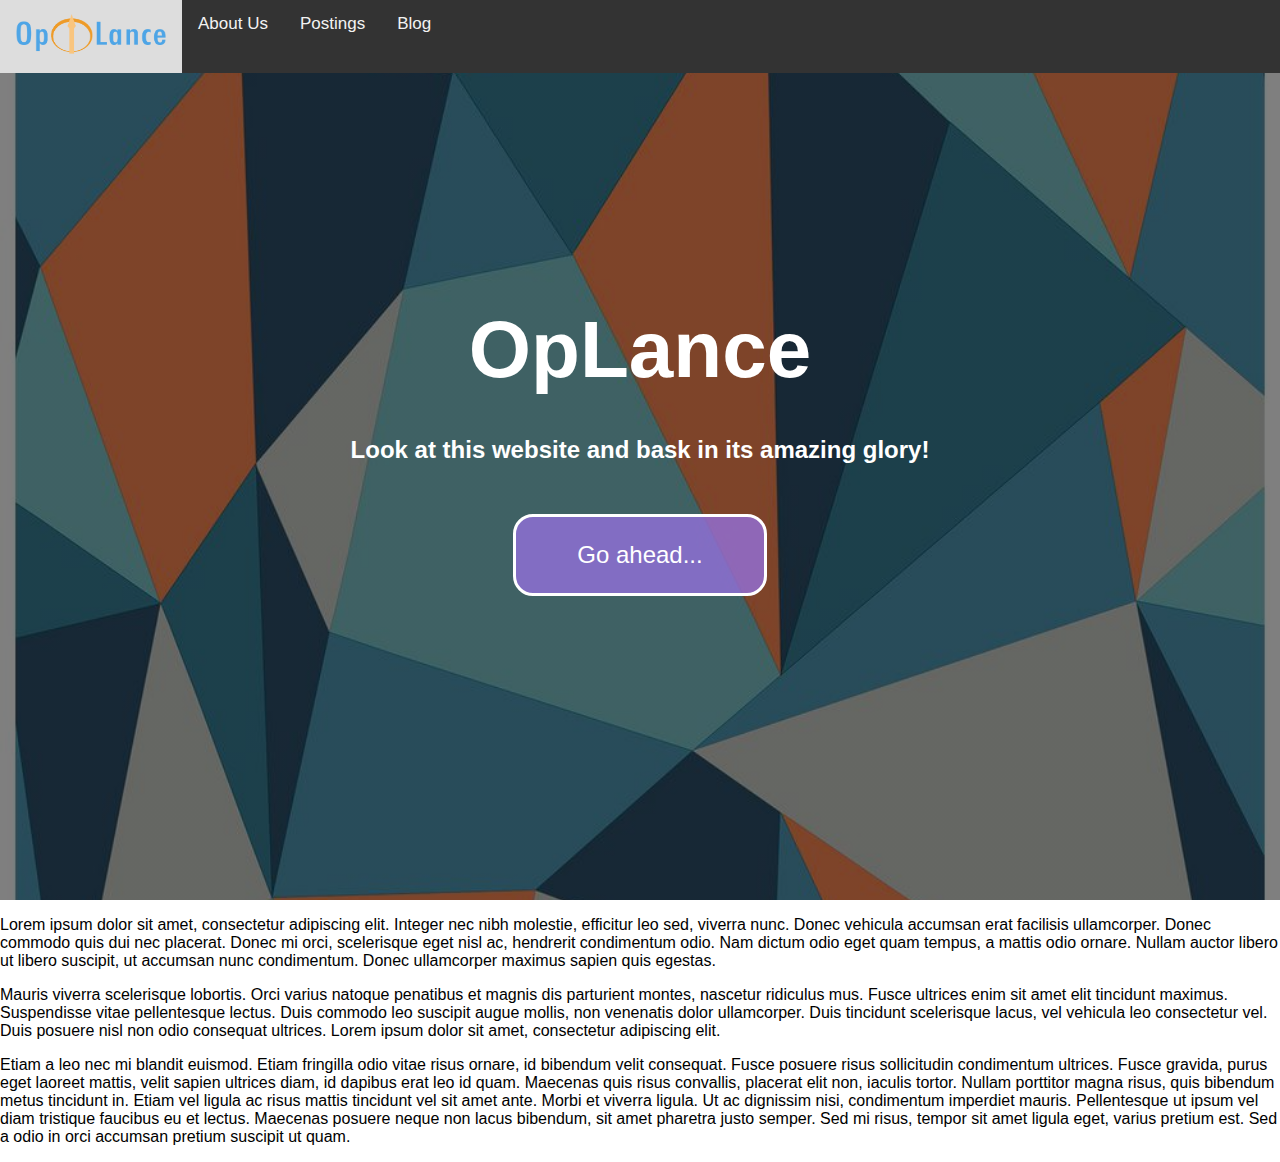
==== index.html @ 4021a5eb "." ====
<!DOCTYPE html>
<html>
	<head>
		<title>OpLance</title>
		<!-- link to main stylesheet -->
		<link rel="stylesheet" type="text/css" href="css/style.css">
	</head>
	<body>
		<div id="navbar">
			<a  href="https://www.qries.com/">
				<img src="https://harryburge.github.io/OpLance/imgs/OpLance_TextLogo.png" width="150" height="40">
			 </a>

			<a  href="/about">About Us</a>
			<a  href="/cv">Postings</a>
			<a  href="/blog">Blog</a>
		</div>

		<section class="hero">
			<div class="hero-inner">
				<h1>OpLance</h1>
				<h2>Look at this website and bask in its amazing glory!</h2>
				<a href="https://example.com/" class="btn">Go ahead...</a>
			</div>
		</section>

		<main>
			<p>Lorem ipsum dolor sit amet, consectetur adipiscing elit. Integer nec nibh molestie, efficitur leo sed, viverra nunc. Donec vehicula accumsan erat facilisis ullamcorper. Donec commodo quis dui nec placerat. Donec mi orci, scelerisque eget nisl ac, hendrerit condimentum odio. Nam dictum odio eget quam tempus, a mattis odio ornare. Nullam auctor libero ut libero suscipit, ut accumsan nunc condimentum. Donec ullamcorper maximus sapien quis egestas.</p>
	
			<p>Mauris viverra scelerisque lobortis. Orci varius natoque penatibus et magnis dis parturient montes, nascetur ridiculus mus. Fusce ultrices enim sit amet elit tincidunt maximus. Suspendisse vitae pellentesque lectus. Duis commodo leo suscipit augue mollis, non venenatis dolor ullamcorper. Duis tincidunt scelerisque lacus, vel vehicula leo consectetur vel. Duis posuere nisl non odio consequat ultrices. Lorem ipsum dolor sit amet, consectetur adipiscing elit.</p>
			
			<p>Etiam a leo nec mi blandit euismod. Etiam fringilla odio vitae risus ornare, id bibendum velit consequat. Fusce posuere risus sollicitudin condimentum ultrices. Fusce gravida, purus eget laoreet mattis, velit sapien ultrices diam, id dapibus erat leo id quam. Maecenas quis risus convallis, placerat elit non, iaculis tortor. Nullam porttitor magna risus, quis bibendum metus tincidunt in. Etiam vel ligula ac risus mattis tincidunt vel sit amet ante. Morbi et viverra ligula. Ut ac dignissim nisi, condimentum imperdiet mauris. Pellentesque ut ipsum vel diam tristique faucibus eu et lectus. Maecenas posuere neque non lacus bibendum, sit amet pharetra justo semper. Sed mi risus, tempor sit amet ligula eget, varius pretium est. Sed a odio in orci accumsan pretium suscipit ut quam.</p>
		</main>

		<script>
			/* When the user scrolls down, hide the navbar. When the user scrolls up, show the navbar */
			var prevScrollpos = window.pageYOffset;
			window.onscroll = function() {
			var currentScrollPos = window.pageYOffset;
			if (prevScrollpos > currentScrollPos) {
				document.getElementById("navbar").style.top = "0";
			} else {
				document.getElementById("navbar").style.top = "-50px";
			}
			prevScrollpos = currentScrollPos;
			} 
		</script>

	</body>
</html>
---- css/style.css ----
body {
    margin: 0;
    font-family: sans-serif;
}

/* Top Bar */
/* Add a black background color to the top navigation */
#navbar {
    overflow: hidden;

    background-color: #333; /* Black background color */
    position: fixed; /* Make it stick/fixed */
    top: 0; /* Stay on top */
    width: 100%; /* Full width */
    transition: top 0.3s; /* Transition effect when sliding down (and up) */
}

/* Style the links inside the navigation bar */
#navbar a {
    float: left;
    color: #f2f2f2;
    text-align: center;
    padding: 14px 16px;
    text-decoration: none;
    font-size: 17px;
}

/* Change the color of links on hover */
#navbar a:hover {
    background-color: #ddd;
    color: black;
}


/* Hero */
.hero {
    /* Sizing */
    width: 100vw;
    height: 100vh;

    /* Flexbox stuff */
    display: flex;
    justify-content: center;
    align-items: center;
    
    /* Text styles */
    text-align: center;
    color: white;
    
    /* Background styles */
    background-image: linear-gradient(rgba(0, 0, 0, 0.5),rgba(0, 0, 0, 0.5)), url(https://harryburge.github.io/OpLance/imgs/hero.jpg);
    background-size: cover;
    background-position: center center;
    background-repeat: no-repeat;
    background-attachment: fixed;
}

.hero h1 {
    /* Text styles */
    font-size: 5em;
    
    /* Margins */
    margin-top: 0;
    margin-bottom: 0.5em;
}

.hero .btn {
    /* Positioning and sizing */
    display: block;
    width: 200px;
    
    /* Padding and margins */
    padding: 1em;
    margin-top: 50px;
    margin-left: auto;
    margin-right: auto;
    
    /* Text styles */
    color: black;
    text-decoration: none;
    font-size: 1.5em;
    color: white;
    
    /* Border styles */
    border: 3px solid white;
    border-radius: 20px;

    /* Background styles */
    background-color: rgba(147, 112, 219, 0.8);
}
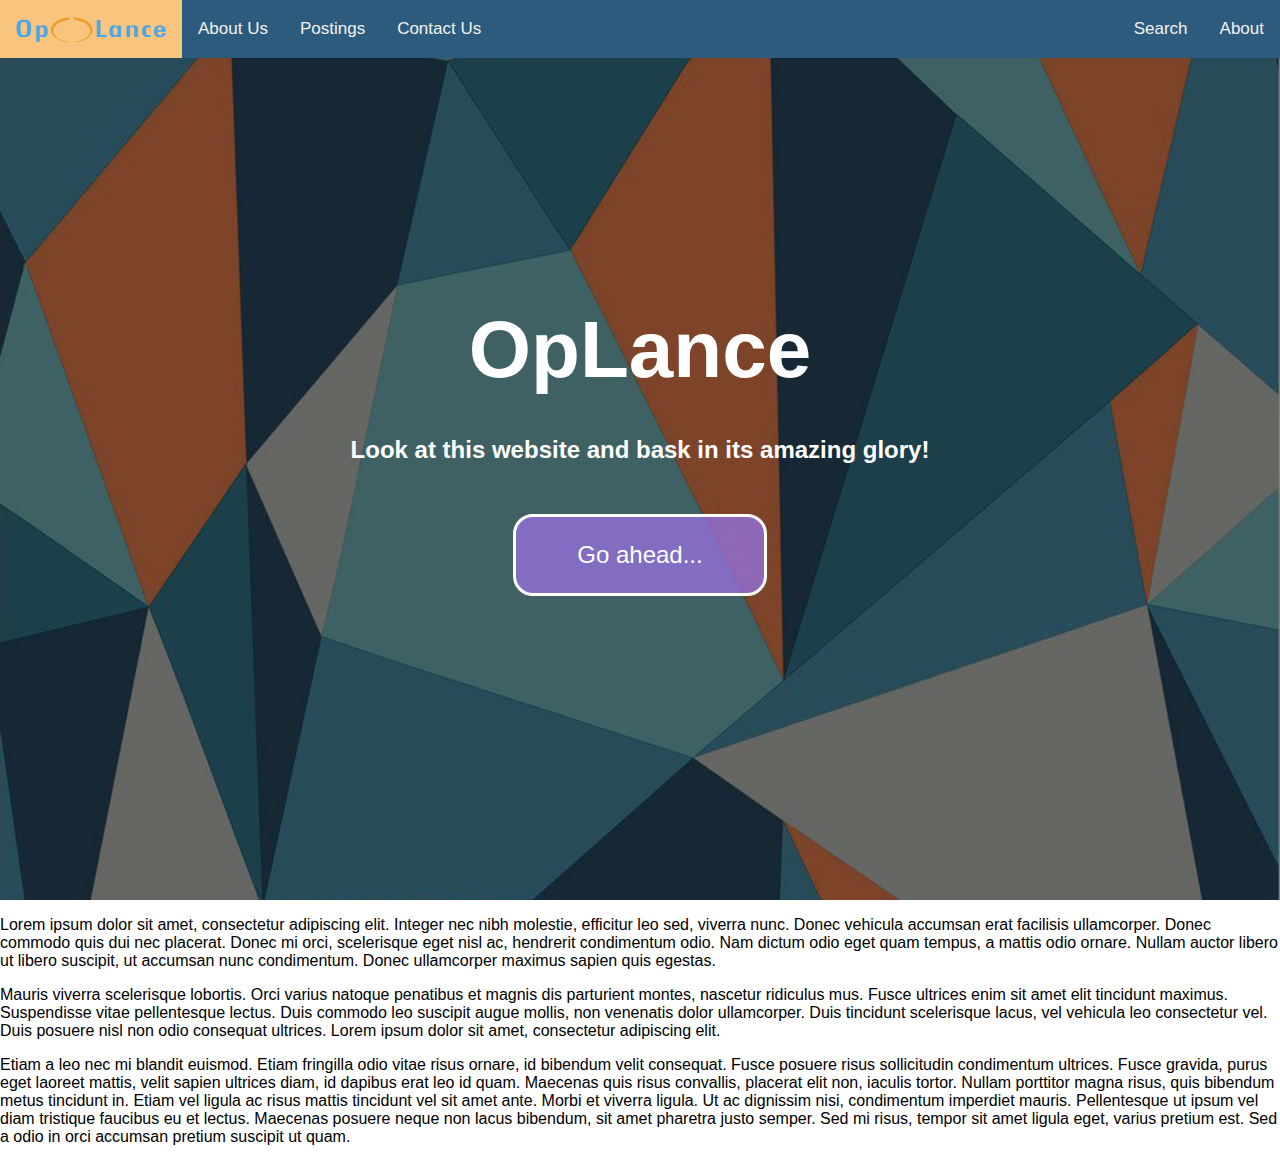
==== commit 85ce83e7: "." ====
--- a/index.html
+++ b/index.html
@@ -6,15 +6,21 @@
 		<link rel="stylesheet" type="text/css" href="css/style.css">
 	</head>
 	<body>
-		<div id="navbar">
+
+		<div class="navbar" id="topnav">
 			<a  href="https://www.qries.com/">
-				<img src="https://harryburge.github.io/OpLance/imgs/OpLance_TextLogo.png" width="150" height="40">
+				<img src="https://harryburge.github.io/OpLance/imgs/OpLance_TextLogo.png" width="150" height="30">
 			 </a>
 
-			<a  href="/about">About Us</a>
-			<a  href="/cv">Postings</a>
-			<a  href="/blog">Blog</a>
-		</div>
+			<a href="/aboutus"><span>About Us</span></a>
+			<a href="/postings">Postings</a>
+			<a href="/contactus">Contact Us</a>
+
+			<div class="navbar-right">
+			  <a href="#search">Search</a>
+			  <a href="#about">About</a>
+			</div>
+		  </div> 
 
 		<section class="hero">
 			<div class="hero-inner">
@@ -38,9 +44,9 @@
 			window.onscroll = function() {
 			var currentScrollPos = window.pageYOffset;
 			if (prevScrollpos > currentScrollPos) {
-				document.getElementById("navbar").style.top = "0";
+				document.getElementById("topnav").style.top = "0";
 			} else {
-				document.getElementById("navbar").style.top = "-50px";
+				document.getElementById("topnav").style.top = "-62px";
 			}
 			prevScrollpos = currentScrollPos;
 			} 
--- a/css/style.css
+++ b/css/style.css
@@ -1,34 +1,6 @@
 body {
-    margin: 0;
+    margin: 0px;
     font-family: sans-serif;
-}
-
-/* Top Bar */
-/* Add a black background color to the top navigation */
-#navbar {
-    overflow: hidden;
-
-    background-color: #333; /* Black background color */
-    position: fixed; /* Make it stick/fixed */
-    top: 0; /* Stay on top */
-    width: 100%; /* Full width */
-    transition: top 0.3s; /* Transition effect when sliding down (and up) */
-}
-
-/* Style the links inside the navigation bar */
-#navbar a {
-    float: left;
-    color: #f2f2f2;
-    text-align: center;
-    padding: 14px 16px;
-    text-decoration: none;
-    font-size: 17px;
-}
-
-/* Change the color of links on hover */
-#navbar a:hover {
-    background-color: #ddd;
-    color: black;
 }
 
 
@@ -87,4 +59,34 @@
 
     /* Background styles */
     background-color: rgba(147, 112, 219, 0.8);
+}
+
+/* Navbar */
+.navbar {
+    background-color: #2d5b7d;
+    overflow: hidden;
+    position: fixed;
+    top: 0;
+    width: 100%;
+    transition: top 0.3s;
+}
+
+.navbar a {
+  float: left;
+  color: #f2f2f2;
+  padding: 14px 16px;
+  text-decoration: none;
+  font-size: 17px;
+  text-align: center;
+  line-height: 30px;
+  height: 30px;
+}
+
+.navbar a:hover {
+  background-color: #f9c57e;
+  color: black;
+}
+
+.navbar-right {
+  float: right;
 }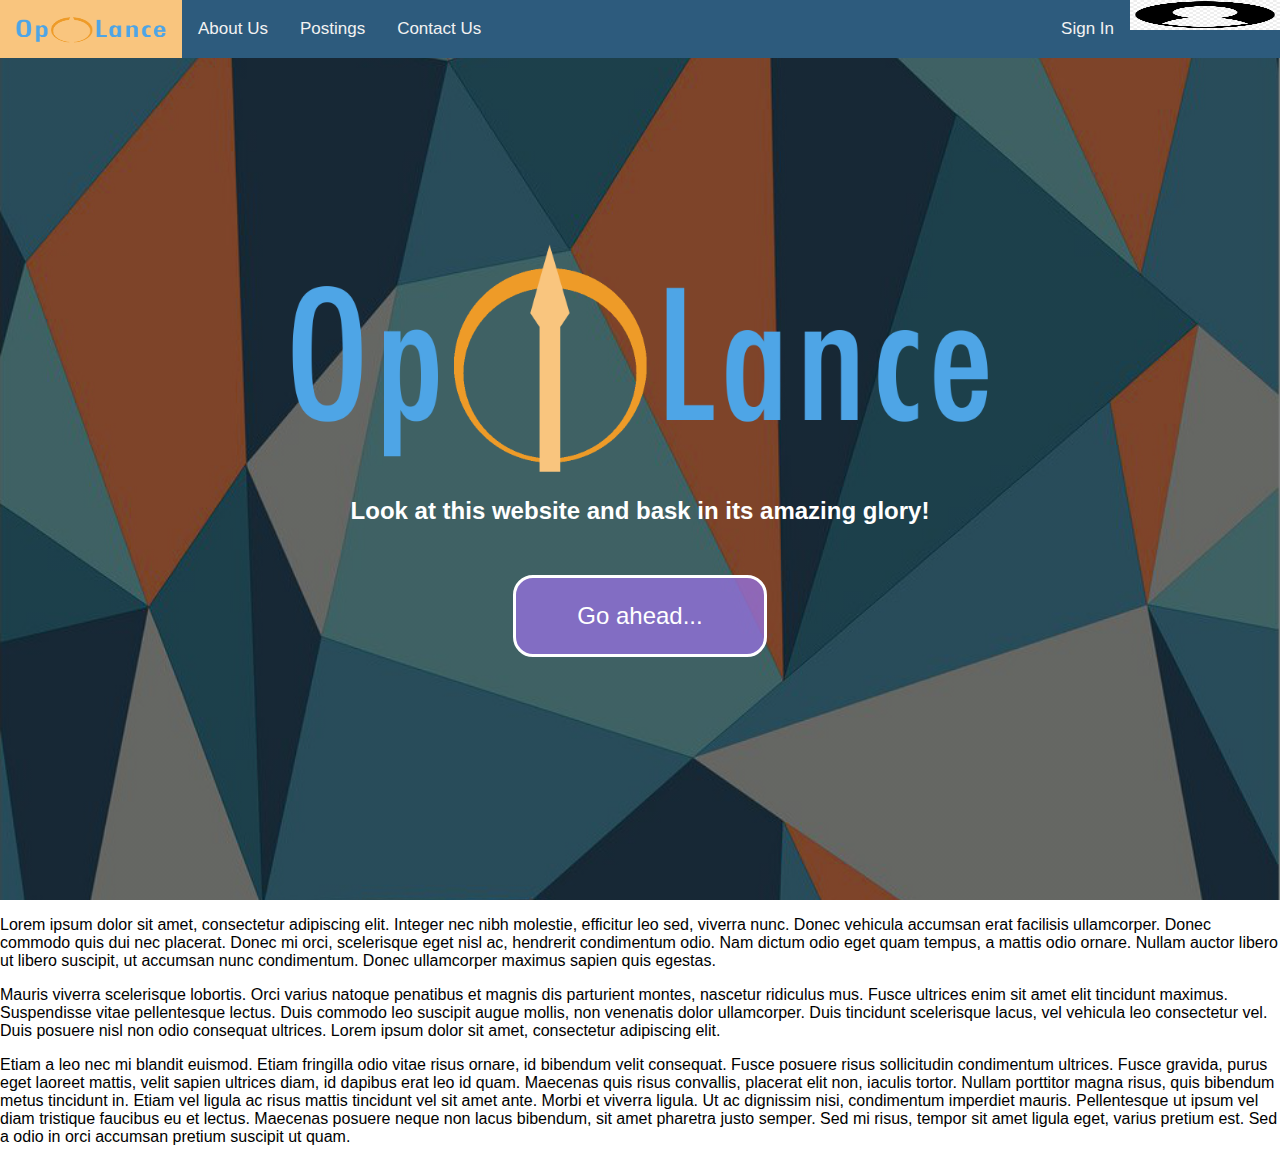
==== commit c9587b29: "." ====
--- a/index.html
+++ b/index.html
@@ -9,22 +9,22 @@
 
 		<div class="navbar" id="topnav">
 			<a  href="https://www.qries.com/">
-				<img src="https://harryburge.github.io/OpLance/imgs/OpLance_TextLogo.png" width="150" height="30">
-			 </a>
+				<img src="https://harryburge.github.io/OpLance/imgs/OpLance_LogoText.png" width="150" height="30">
+			</a>
 
 			<a href="/aboutus"><span>About Us</span></a>
 			<a href="/postings">Postings</a>
 			<a href="/contactus">Contact Us</a>
 
 			<div class="navbar-right">
-			  <a href="#search">Search</a>
-			  <a href="#about">About</a>
+				<img src="https://harryburge.github.io/OpLance/imgs/signinicon.png" width="150" height="30">
+				<a href="/signin">Sign In</a>
 			</div>
 		  </div> 
 
 		<section class="hero">
 			<div class="hero-inner">
-				<h1>OpLance</h1>
+				<img src="https://harryburge.github.io/OpLance/imgs/OpLance_LogoText.png" width="700">
 				<h2>Look at this website and bask in its amazing glory!</h2>
 				<a href="https://example.com/" class="btn">Go ahead...</a>
 			</div>
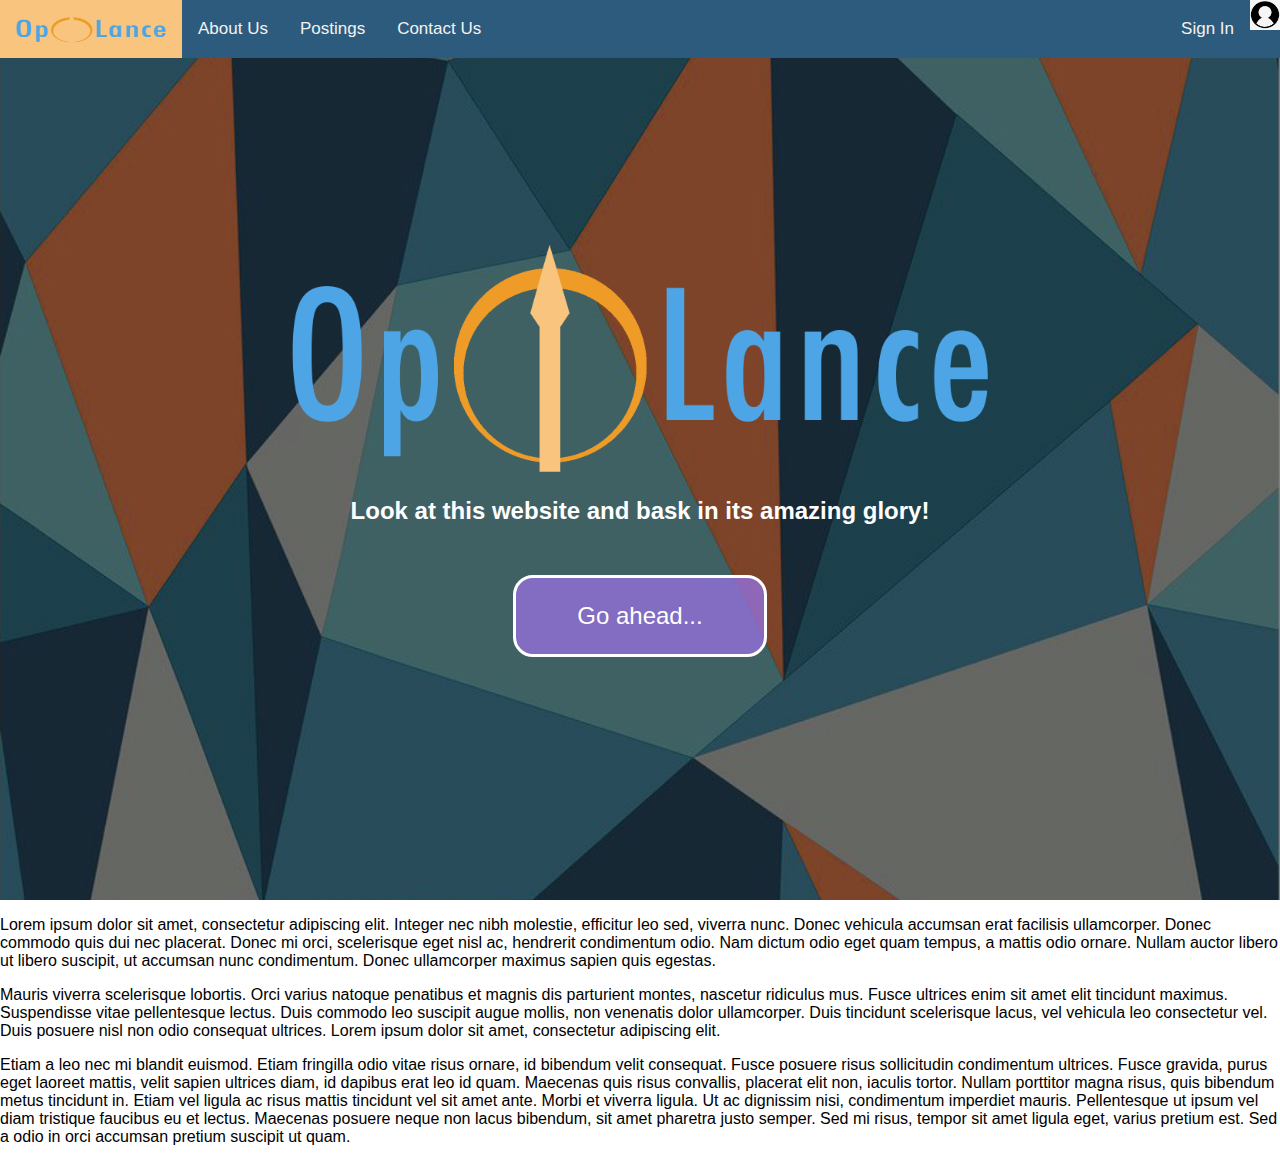
==== commit a6e696c6: "." ====
--- a/index.html
+++ b/index.html
@@ -17,7 +17,7 @@
 			<a href="/contactus">Contact Us</a>
 
 			<div class="navbar-right">
-				<img src="https://harryburge.github.io/OpLance/imgs/signinicon.png" width="150" height="30">
+				<img src="https://harryburge.github.io/OpLance/imgs/signinicon.png" width="30" height="30">
 				<a href="/signin">Sign In</a>
 			</div>
 		  </div> 
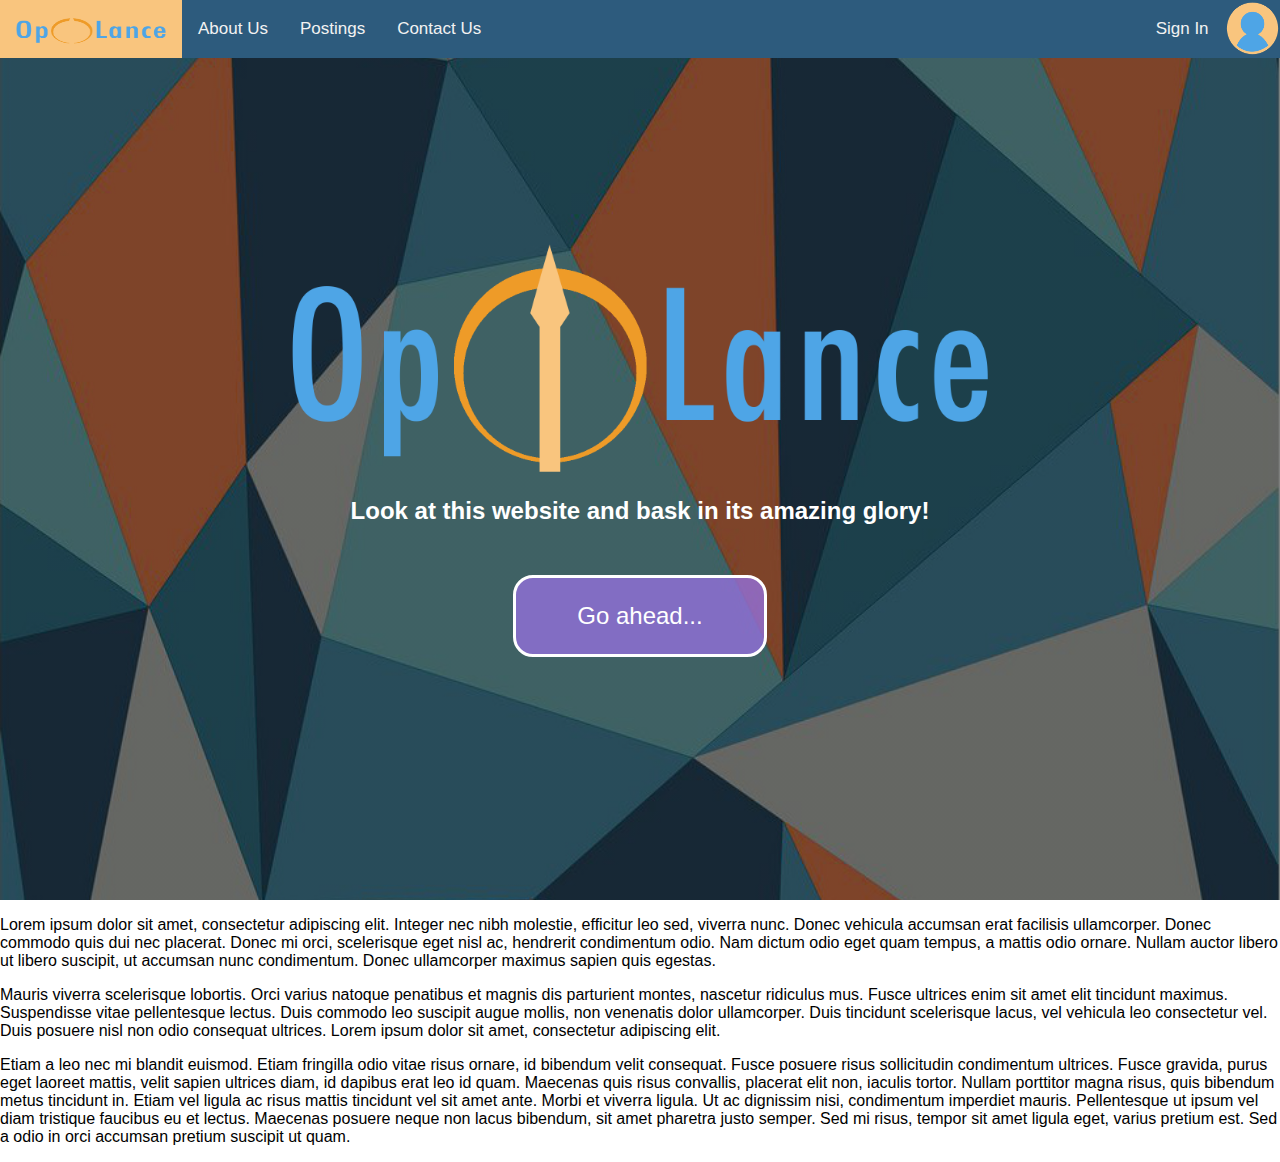
==== commit 566db83a: "." ====
--- a/index.html
+++ b/index.html
@@ -17,7 +17,7 @@
 			<a href="/contactus">Contact Us</a>
 
 			<div class="navbar-right">
-				<img src="https://harryburge.github.io/OpLance/imgs/signinicon.png" width="30" height="30">
+				<img src="https://harryburge.github.io/OpLance/imgs/signinicon.png" height="58">
 				<a href="/signin">Sign In</a>
 			</div>
 		  </div> 
--- a/css/style.css
+++ b/css/style.css
@@ -89,4 +89,10 @@
 
 .navbar-right {
   float: right;
+}
+
+.navbar img {
+    padding: 0px;
+    display: inline-block;
+    vertical-align: middle;
 }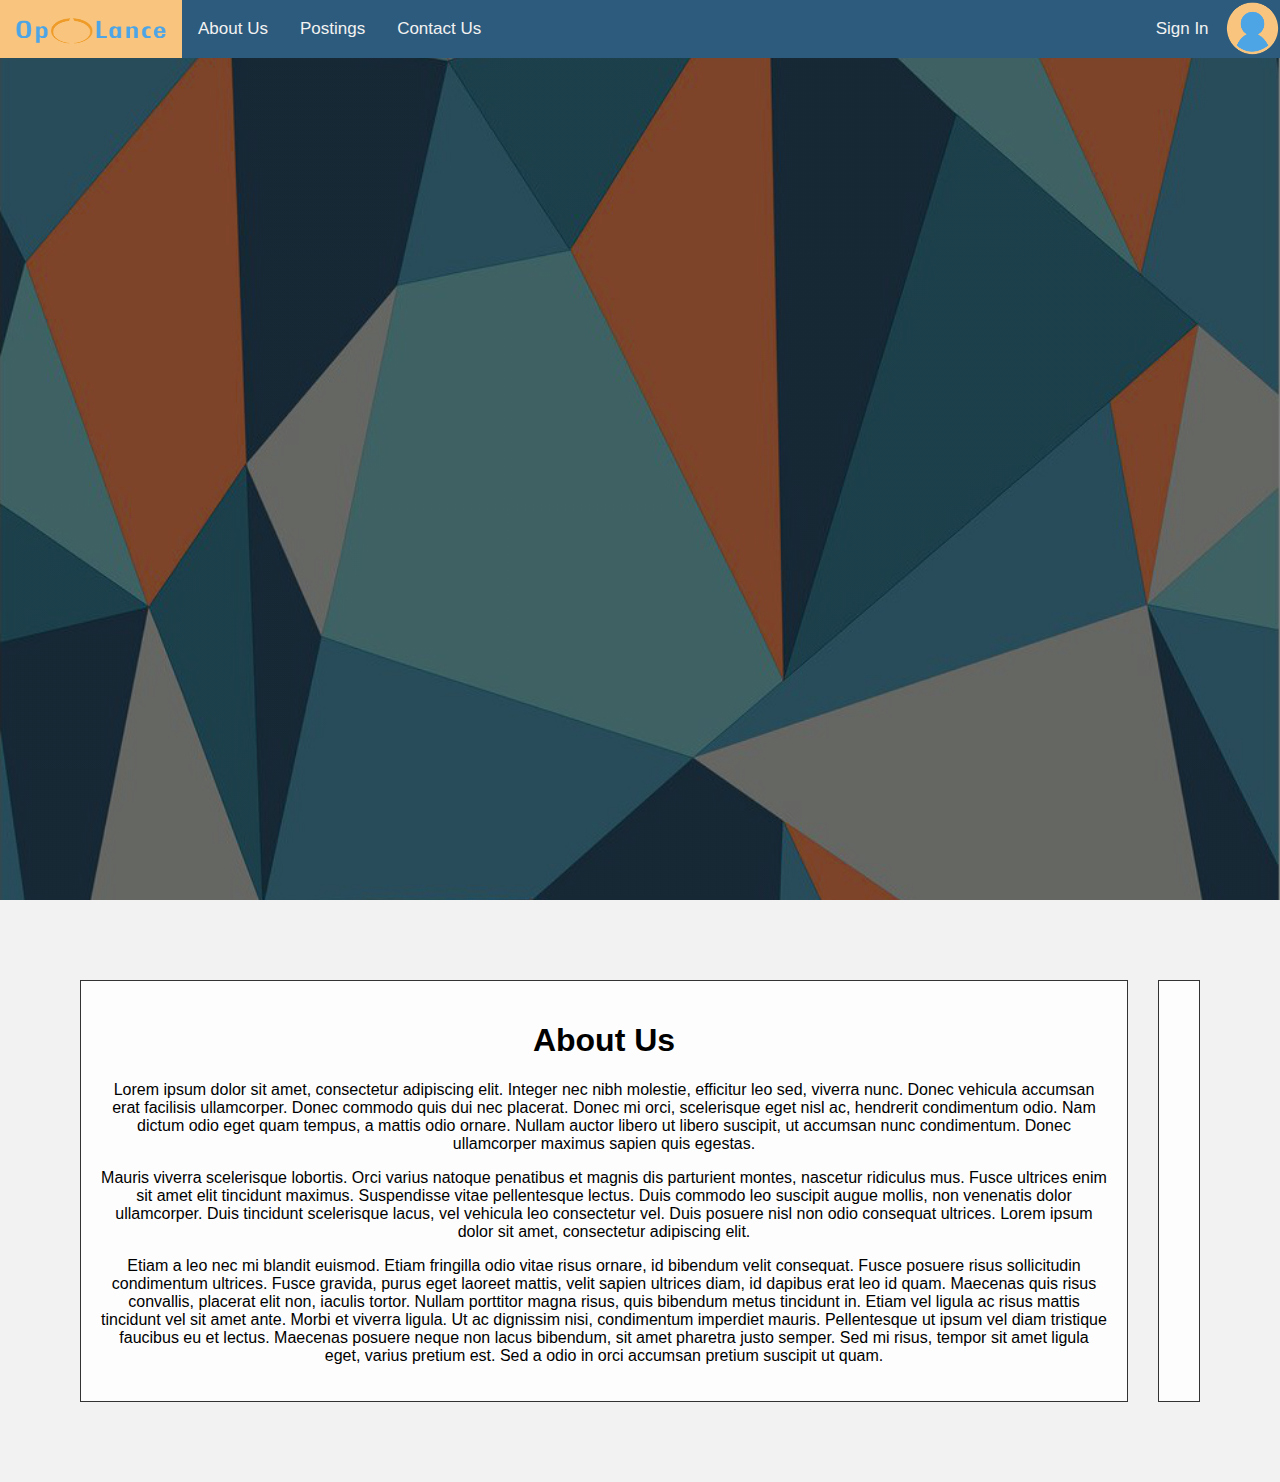
==== commit f0dba92e: "." ====
--- a/index.html
+++ b/index.html
@@ -6,36 +6,43 @@
 		<link rel="stylesheet" type="text/css" href="css/style.css">
 	</head>
 	<body>
+		<section>
+			<div class="navbar" id="topnav">
+				<a  href="https://www.qries.com/">
+					<img src="https://harryburge.github.io/OpLance/imgs/OpLance_LogoText.png" width="150" height="30">
+				</a>
 
-		<div class="navbar" id="topnav">
-			<a  href="https://www.qries.com/">
-				<img src="https://harryburge.github.io/OpLance/imgs/OpLance_LogoText.png" width="150" height="30">
-			</a>
+				<a href="#aboutus"><span>About Us</span></a>
+				<a href="/postings">Postings</a>
+				<a href="/contactus">Contact Us</a>
 
-			<a href="/aboutus"><span>About Us</span></a>
-			<a href="/postings">Postings</a>
-			<a href="/contactus">Contact Us</a>
-
-			<div class="navbar-right">
-				<img src="https://harryburge.github.io/OpLance/imgs/signinicon.png" height="58">
-				<a href="/signin">Sign In</a>
+				<div class="navbar-right">
+					<img src="https://harryburge.github.io/OpLance/imgs/signinicon.png" height="58">
+					<a href="/signin">Sign In</a>
+				</div>
 			</div>
-		  </div> 
+		</section>
 
 		<section class="hero">
 			<div class="hero-inner">
-				<img src="https://harryburge.github.io/OpLance/imgs/OpLance_LogoText.png" width="700">
-				<h2>Look at this website and bask in its amazing glory!</h2>
-				<a href="https://example.com/" class="btn">Go ahead...</a>
+				<img class="animate-pop-in" src="https://harryburge.github.io/OpLance/imgs/OpLance_LogoText.png" width="700">
+				<h2 class="animate-pop-in">Open Freelance Soloutions For All</h2>
+				<a class="btn animate-pop-in" href="#aboutus">Find Out More</a>
 			</div>
 		</section>
 
 		<main>
-			<p>Lorem ipsum dolor sit amet, consectetur adipiscing elit. Integer nec nibh molestie, efficitur leo sed, viverra nunc. Donec vehicula accumsan erat facilisis ullamcorper. Donec commodo quis dui nec placerat. Donec mi orci, scelerisque eget nisl ac, hendrerit condimentum odio. Nam dictum odio eget quam tempus, a mattis odio ornare. Nullam auctor libero ut libero suscipit, ut accumsan nunc condimentum. Donec ullamcorper maximus sapien quis egestas.</p>
-	
-			<p>Mauris viverra scelerisque lobortis. Orci varius natoque penatibus et magnis dis parturient montes, nascetur ridiculus mus. Fusce ultrices enim sit amet elit tincidunt maximus. Suspendisse vitae pellentesque lectus. Duis commodo leo suscipit augue mollis, non venenatis dolor ullamcorper. Duis tincidunt scelerisque lacus, vel vehicula leo consectetur vel. Duis posuere nisl non odio consequat ultrices. Lorem ipsum dolor sit amet, consectetur adipiscing elit.</p>
-			
-			<p>Etiam a leo nec mi blandit euismod. Etiam fringilla odio vitae risus ornare, id bibendum velit consequat. Fusce posuere risus sollicitudin condimentum ultrices. Fusce gravida, purus eget laoreet mattis, velit sapien ultrices diam, id dapibus erat leo id quam. Maecenas quis risus convallis, placerat elit non, iaculis tortor. Nullam porttitor magna risus, quis bibendum metus tincidunt in. Etiam vel ligula ac risus mattis tincidunt vel sit amet ante. Morbi et viverra ligula. Ut ac dignissim nisi, condimentum imperdiet mauris. Pellentesque ut ipsum vel diam tristique faucibus eu et lectus. Maecenas posuere neque non lacus bibendum, sit amet pharetra justo semper. Sed mi risus, tempor sit amet ligula eget, varius pretium est. Sed a odio in orci accumsan pretium suscipit ut quam.</p>
+			<div class="grid-container">
+				<div class="grid-item" id="col1">
+					<h1 id="aboutus">About Us</h1>
+					<p>Lorem ipsum dolor sit amet, consectetur adipiscing elit. Integer nec nibh molestie, efficitur leo sed, viverra nunc. Donec vehicula accumsan erat facilisis ullamcorper. Donec commodo quis dui nec placerat. Donec mi orci, scelerisque eget nisl ac, hendrerit condimentum odio. Nam dictum odio eget quam tempus, a mattis odio ornare. Nullam auctor libero ut libero suscipit, ut accumsan nunc condimentum. Donec ullamcorper maximus sapien quis egestas.</p>
+					<p>Mauris viverra scelerisque lobortis. Orci varius natoque penatibus et magnis dis parturient montes, nascetur ridiculus mus. Fusce ultrices enim sit amet elit tincidunt maximus. Suspendisse vitae pellentesque lectus. Duis commodo leo suscipit augue mollis, non venenatis dolor ullamcorper. Duis tincidunt scelerisque lacus, vel vehicula leo consectetur vel. Duis posuere nisl non odio consequat ultrices. Lorem ipsum dolor sit amet, consectetur adipiscing elit.</p>
+					<p>Etiam a leo nec mi blandit euismod. Etiam fringilla odio vitae risus ornare, id bibendum velit consequat. Fusce posuere risus sollicitudin condimentum ultrices. Fusce gravida, purus eget laoreet mattis, velit sapien ultrices diam, id dapibus erat leo id quam. Maecenas quis risus convallis, placerat elit non, iaculis tortor. Nullam porttitor magna risus, quis bibendum metus tincidunt in. Etiam vel ligula ac risus mattis tincidunt vel sit amet ante. Morbi et viverra ligula. Ut ac dignissim nisi, condimentum imperdiet mauris. Pellentesque ut ipsum vel diam tristique faucibus eu et lectus. Maecenas posuere neque non lacus bibendum, sit amet pharetra justo semper. Sed mi risus, tempor sit amet ligula eget, varius pretium est. Sed a odio in orci accumsan pretium suscipit ut quam.</p>
+				</div>
+				<div class="grid-item" id="col2">
+					<imgsrc="https://harryburge.github.io/OpLance/imgs/BusinessFlowDiagram.png" width="700">
+				</div>
+			</div> 
 		</main>
 
 		<script>
--- a/css/style.css
+++ b/css/style.css
@@ -1,25 +1,25 @@
+@import url('https://fonts.googleapis.com/css?family=Anonymous+Pro&display=swap');
+
 body {
     margin: 0px;
-    font-family: sans-serif;
+    font-family: Charcoal, sans-serif;
+    background: #f2f2f2;
 }
 
 
 /* Hero */
 .hero {
-    /* Sizing */
     width: 100vw;
     height: 100vh;
 
-    /* Flexbox stuff */
     display: flex;
     justify-content: center;
     align-items: center;
     
-    /* Text styles */
     text-align: center;
     color: white;
+    font-family: "Anonymous Pro";
     
-    /* Background styles */
     background-image: linear-gradient(rgba(0, 0, 0, 0.5),rgba(0, 0, 0, 0.5)), url(https://harryburge.github.io/OpLance/imgs/hero.jpg);
     background-size: cover;
     background-position: center center;
@@ -27,13 +27,25 @@
     background-attachment: fixed;
 }
 
-.hero h1 {
-    /* Text styles */
-    font-size: 5em;
-    
-    /* Margins */
-    margin-top: 0;
-    margin-bottom: 0.5em;
+.hero:after {
+    animation: rotate-up .5s .5s cubic-bezier(0, 0.5, 0, 1) forwards;
+    background: #f2f2f2;
+    content: "";
+    height: 5rem;
+    left: -5%;
+    position: absolute;
+      right: 0%;
+      top: 100%;
+    transform-origin: 0 0;
+    z-index: 0;
+}
+
+.hero img{
+    animation-delay: 0.6s;
+}
+
+.hero h2{
+    animation-delay: 0.8s;
 }
 
 .hero .btn {
@@ -48,18 +60,48 @@
     margin-right: auto;
     
     /* Text styles */
-    color: black;
     text-decoration: none;
-    font-size: 1.5em;
+    font-size: 1.2em;
     color: white;
+    font-family: Charcoal, sans-serif;
     
     /* Border styles */
     border: 3px solid white;
-    border-radius: 20px;
+    border-radius: 7px;
 
     /* Background styles */
-    background-color: rgba(147, 112, 219, 0.8);
+    /* background-color: rgba(147, 112, 219, 0.8); */
+
+    animation-delay: 0.9s;
 }
+
+.hero .btn:hover {
+    background-color: rgba(200, 200, 200, 0.4);
+}
+
+/* Hero Animation */
+@keyframes pop-in {
+    0% {
+        opacity: 0;
+        transform: translateY(-4rem) scale(.8);
+    }
+    100% {
+        opacity: 1;
+        transform: none;
+    }
+}
+
+.animate-pop-in {
+    animation: pop-in .6s cubic-bezier(0, 0.9, 0.3, 1.2) forwards;
+    opacity: 0;
+}
+
+@keyframes rotate-up {
+    100% {
+        transform: rotateZ(-3deg);
+    }
+}
+
 
 /* Navbar */
 .navbar {
@@ -69,6 +111,7 @@
     top: 0;
     width: 100%;
     transition: top 0.3s;
+    z-index: 1;
 }
 
 .navbar a {
@@ -95,4 +138,36 @@
     padding: 0px;
     display: inline-block;
     vertical-align: middle;
+}
+
+
+/* Grid */
+.grid-container {
+    display: grid;
+    grid-gap: 0px 30px;
+}
+
+.grid-item {
+    background-color: rgba(255, 255, 255, 0.8);
+    border: 1px solid rgba(0, 0, 0, 0.8);
+    padding: 20px;
+    text-align: center;
+}
+
+#col1 {
+    grid-row-start: 1;
+    grid-row-end: 2;
+    grid-column-start: 1;
+    grid-column-end: 2;
+}
+
+#col2 {
+    grid-row-start: 1;
+    grid-row-end: 2;
+    grid-column-start: 2;
+    grid-column-end: 3;
+}
+
+main{
+    margin: 80px;
 }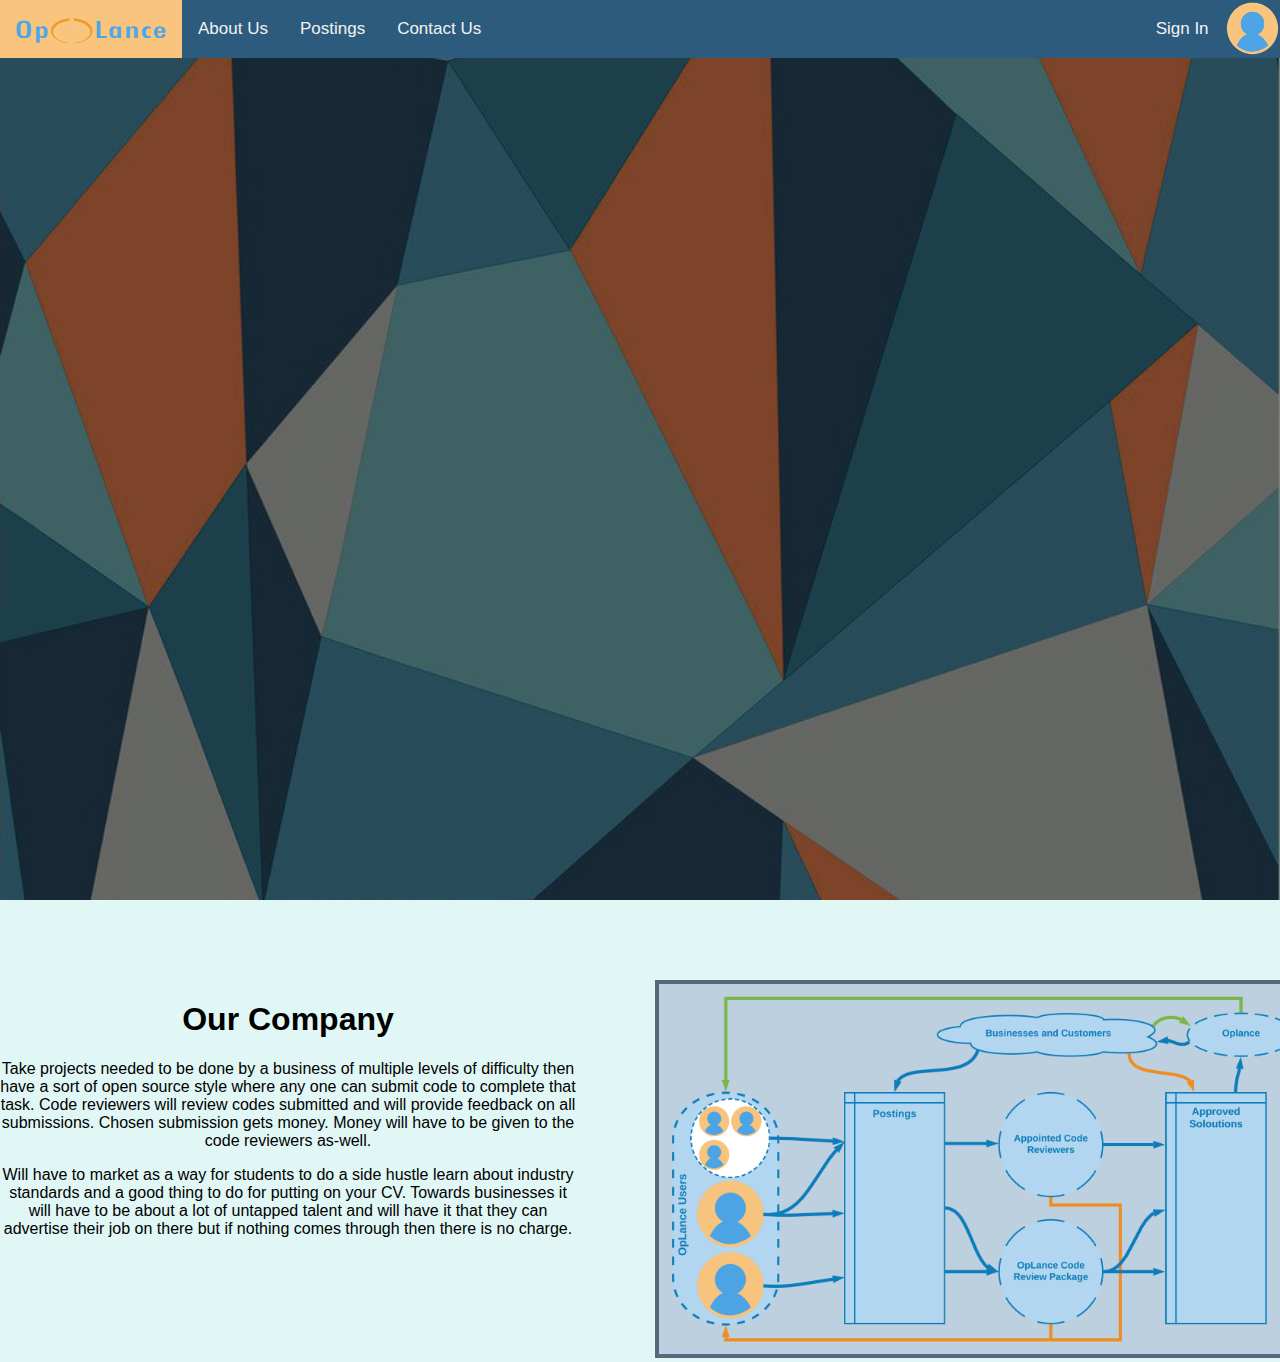
==== commit 3ec7c344: "Quicksave" ====
--- a/index.html
+++ b/index.html
@@ -13,7 +13,7 @@
 				</a>
 
 				<a href="#aboutus"><span>About Us</span></a>
-				<a href="/postings">Postings</a>
+				<a href="postings.html">Postings</a>
 				<a href="/contactus">Contact Us</a>
 
 				<div class="navbar-right">
@@ -34,13 +34,12 @@
 		<main>
 			<div class="grid-container">
 				<div class="grid-item" id="col1">
-					<h1 id="aboutus">About Us</h1>
-					<p>Lorem ipsum dolor sit amet, consectetur adipiscing elit. Integer nec nibh molestie, efficitur leo sed, viverra nunc. Donec vehicula accumsan erat facilisis ullamcorper. Donec commodo quis dui nec placerat. Donec mi orci, scelerisque eget nisl ac, hendrerit condimentum odio. Nam dictum odio eget quam tempus, a mattis odio ornare. Nullam auctor libero ut libero suscipit, ut accumsan nunc condimentum. Donec ullamcorper maximus sapien quis egestas.</p>
-					<p>Mauris viverra scelerisque lobortis. Orci varius natoque penatibus et magnis dis parturient montes, nascetur ridiculus mus. Fusce ultrices enim sit amet elit tincidunt maximus. Suspendisse vitae pellentesque lectus. Duis commodo leo suscipit augue mollis, non venenatis dolor ullamcorper. Duis tincidunt scelerisque lacus, vel vehicula leo consectetur vel. Duis posuere nisl non odio consequat ultrices. Lorem ipsum dolor sit amet, consectetur adipiscing elit.</p>
-					<p>Etiam a leo nec mi blandit euismod. Etiam fringilla odio vitae risus ornare, id bibendum velit consequat. Fusce posuere risus sollicitudin condimentum ultrices. Fusce gravida, purus eget laoreet mattis, velit sapien ultrices diam, id dapibus erat leo id quam. Maecenas quis risus convallis, placerat elit non, iaculis tortor. Nullam porttitor magna risus, quis bibendum metus tincidunt in. Etiam vel ligula ac risus mattis tincidunt vel sit amet ante. Morbi et viverra ligula. Ut ac dignissim nisi, condimentum imperdiet mauris. Pellentesque ut ipsum vel diam tristique faucibus eu et lectus. Maecenas posuere neque non lacus bibendum, sit amet pharetra justo semper. Sed mi risus, tempor sit amet ligula eget, varius pretium est. Sed a odio in orci accumsan pretium suscipit ut quam.</p>
+					<h1 id="aboutus">Our Company</h1>
+					<p>Take projects needed to be done by a business of multiple levels of difficulty then have a sort of open source style where any one can submit code to complete that task. Code reviewers will review codes submitted and will provide feedback on all submissions. Chosen submission gets money. Money will have to be given to the code reviewers as-well.</p>
+					<p>Will have to market as a way for students to do a side hustle learn about industry standards and a good thing to do for putting on your CV. Towards businesses it will have to be about a lot of untapped talent and will have it that they can advertise their job on there but if nothing comes through then there is no charge.</p>
 				</div>
 				<div class="grid-item" id="col2">
-					<imgsrc="https://harryburge.github.io/OpLance/imgs/BusinessFlowDiagram.png" width="700">
+					<img src="https://harryburge.github.io/OpLance/imgs/BusinessFlowDiagram.png" width="650">
 				</div>
 			</div> 
 		</main>
--- a/css/style.css
+++ b/css/style.css
@@ -3,7 +3,7 @@
 body {
     margin: 0px;
     font-family: Charcoal, sans-serif;
-    background: #f2f2f2;
+    background: #e1f7f5;
 }
 
 
@@ -29,7 +29,7 @@
 
 .hero:after {
     animation: rotate-up .5s .5s cubic-bezier(0, 0.5, 0, 1) forwards;
-    background: #f2f2f2;
+    background: #e1f7f5;
     content: "";
     height: 5rem;
     left: -5%;
@@ -148,9 +148,7 @@
 }
 
 .grid-item {
-    background-color: rgba(255, 255, 255, 0.8);
-    border: 1px solid rgba(0, 0, 0, 0.8);
-    padding: 20px;
+    padding: 0px;
     text-align: center;
 }
 
@@ -159,6 +157,7 @@
     grid-row-end: 2;
     grid-column-start: 1;
     grid-column-end: 2;
+    width: 45vw;
 }
 
 #col2 {
@@ -166,8 +165,19 @@
     grid-row-end: 2;
     grid-column-start: 2;
     grid-column-end: 3;
+    width: 45vw;
+}
+
+/* Posting */
+.posting {
+    
 }
 
 main{
-    margin: 80px;
+    margin-top: 80px;
+}
+
+main img{
+    border: 4px solid #516a7c;
+    background: #bdd0df;
 }